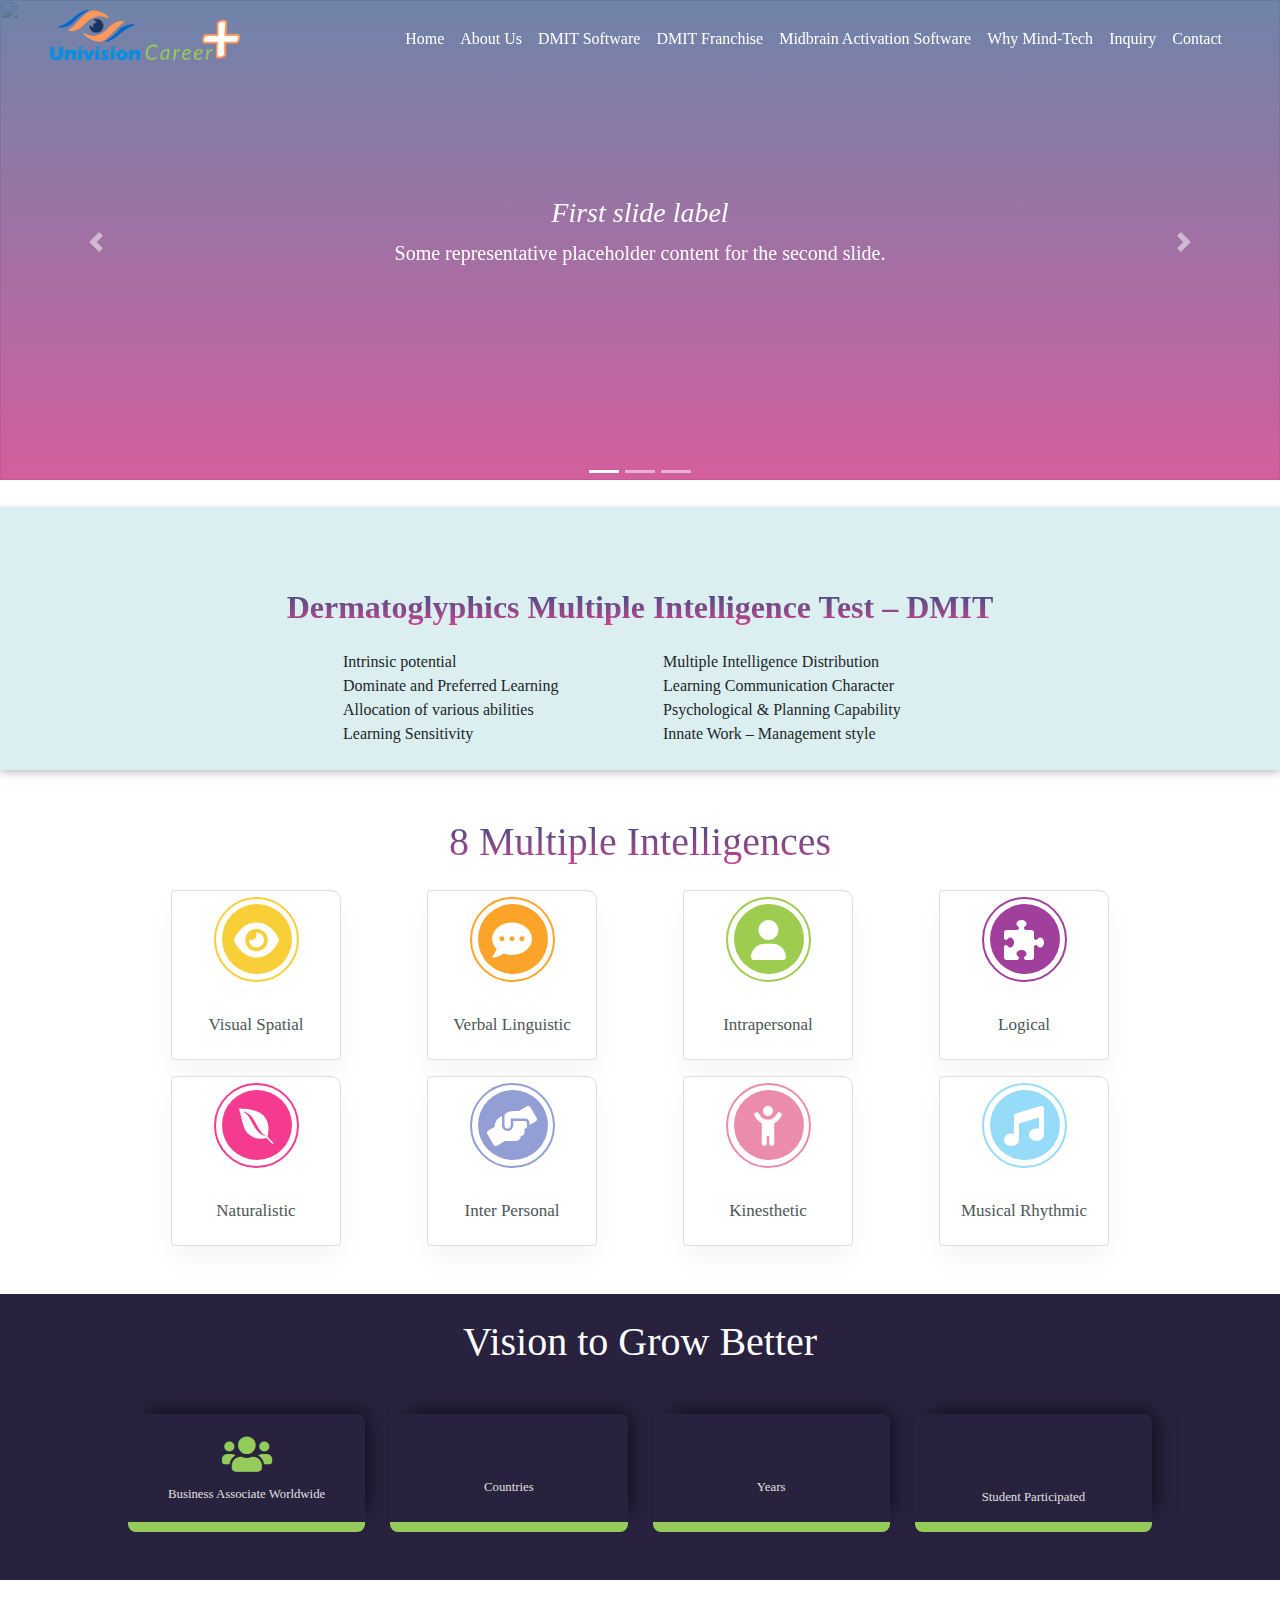
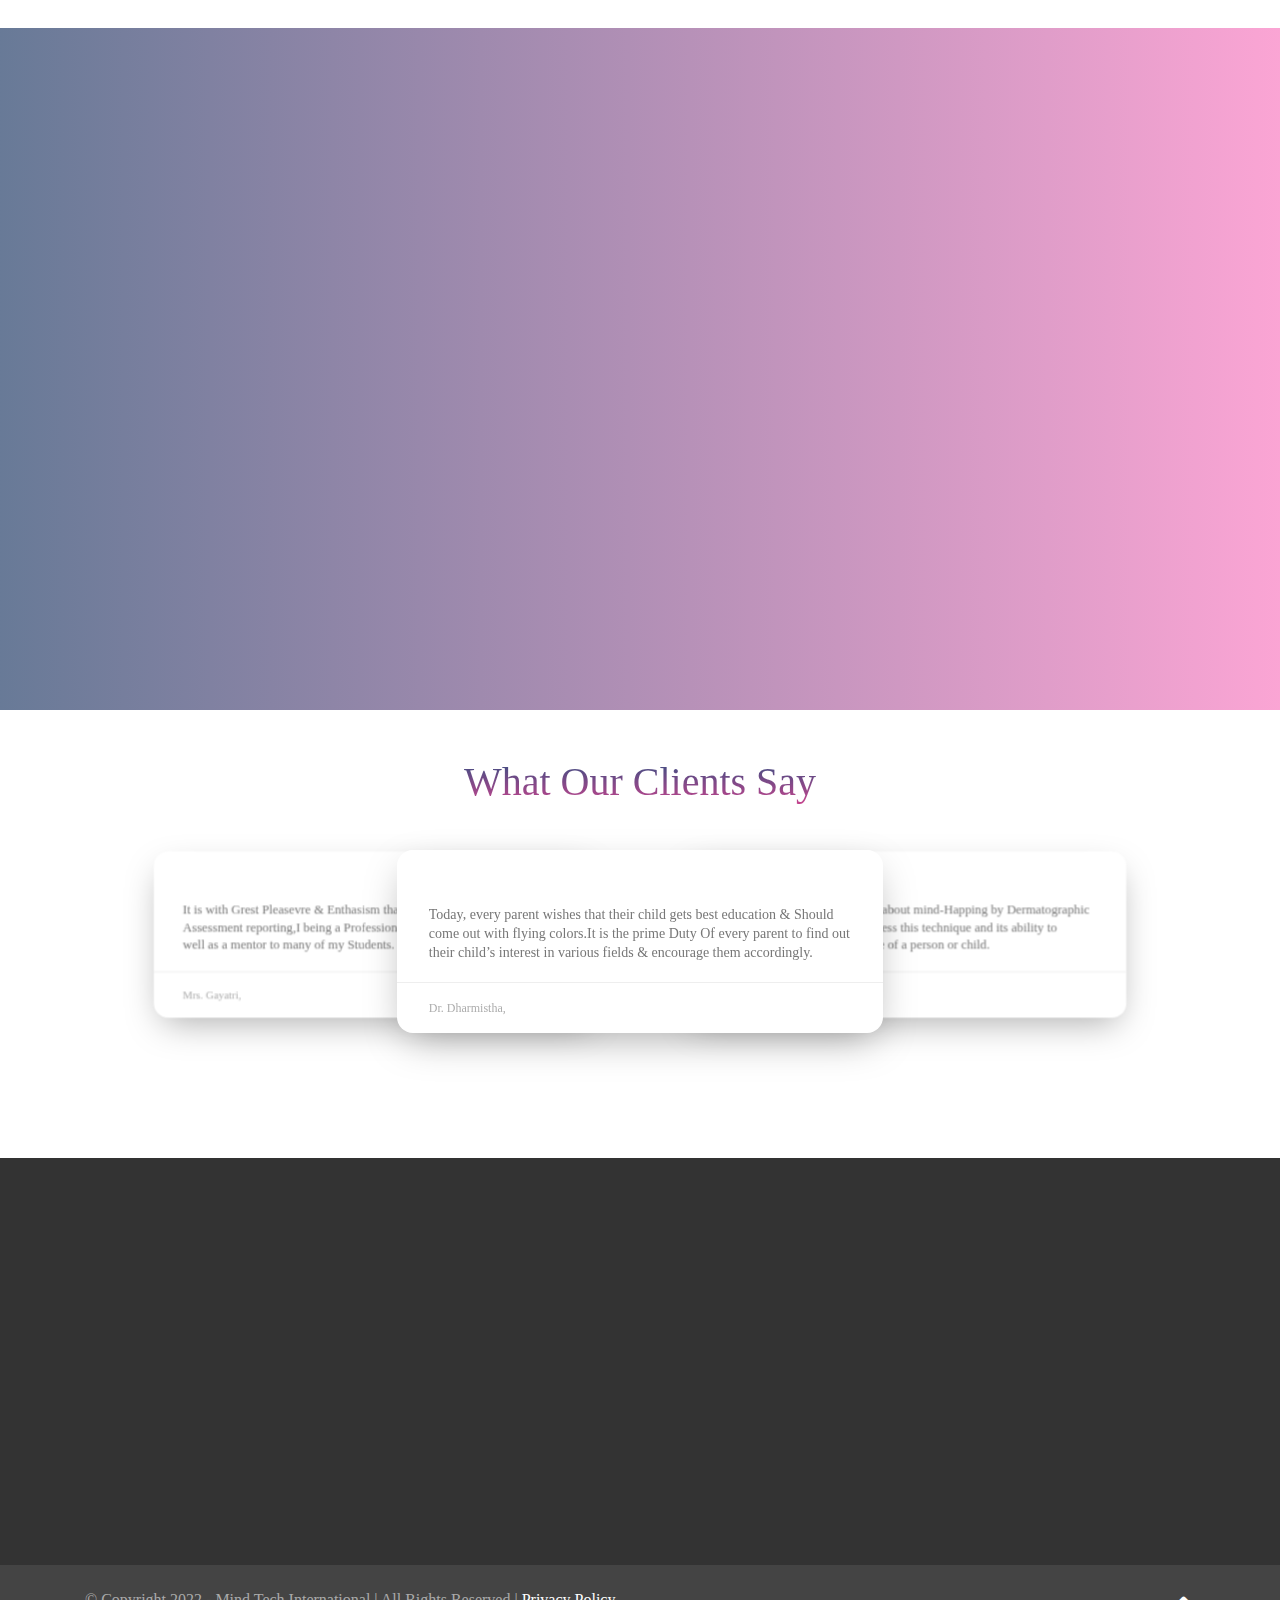
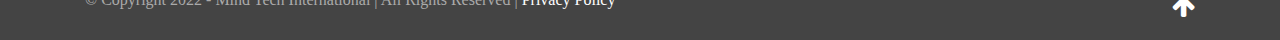
==== index.html @ 08a4184e "first-commit'" ====
<!doctype html>
<html lang="en">

<head>

	<!-- Required meta tags -->
	<meta charset="utf-8">
	<meta name="viewport" content="width=device-width, initial-scale=1, shrink-to-fit=no">

	<title>MINDTECH</title>

	<!-- CSS -->
	<link rel="stylesheet" href="https://unpkg.com/aos@next/dist/aos.css" />
	<link rel="stylesheet" href="https://fonts.googleapis.com/css?family=Open+Sans:300,300i,400,600">
	<link rel="stylesheet" href="https://cdn.jsdelivr.net/npm/bootstrap@4.0.0/dist/css/bootstrap.min.css" integrity="sha384-Gn5384xqQ1aoWXA+058RXPxPg6fy4IWvTNh0E263XmFcJlSAwiGgFAW/dAiS6JXm" crossorigin="anonymous">
	<link rel="stylesheet" href="https://use.fontawesome.com/releases/v5.0.6/css/all.css">
	<link rel="stylesheet" href="./css/aos.css">
	<link rel="stylesheet" href="./css/animate.css">
	<link rel="stylesheet" href="./css/index.css">
	<link rel="stylesheet" href="./css/styles.css">
	<link rel="stylesheet" href="./css/media1.css">
	<script src="https://cdnjs.cloudflare.com/ajax/libs/waypoints/4.0.1/jquery.waypoints.min.js"
		integrity="sha512-CEiA+78TpP9KAIPzqBvxUv8hy41jyI3f2uHi7DGp/Y/Ka973qgSdybNegWFciqh6GrN2UePx2KkflnQUbUhNIA=="
		crossorigin="anonymous" referrerpolicy="no-referrer"></script>
	<script src="https://cdnjs.cloudflare.com/ajax/libs/Counter-Up/1.0.0/jquery.counterup.min.js"
		integrity="sha512-d8F1J2kyiRowBB/8/pAWsqUl0wSEOkG5KATkVV4slfblq9VRQ6MyDZVxWl2tWd+mPhuCbpTB4M7uU/x9FlgQ9Q=="
		crossorigin="anonymous" referrerpolicy="no-referrer"></script>
	<link rel="stylesheet" href="https://cdnjs.cloudflare.com/ajax/libs/font-awesome/6.1.1/css/all.min.css"
		integrity="sha512-KfkfwYDsLkIlwQp6LFnl8zNdLGxu9YAA1QvwINks4PhcElQSvqcyVLLD9aMhXd13uQjoXtEKNosOWaZqXgel0g=="
		crossorigin="anonymous" referrerpolicy="no-referrer" />
	<link rel="stylesheet" href="https://cdnjs.cloudflare.com/ajax/libs/font-awesome/6.1.1/css/all.min.css"
		integrity="sha512-KfkfwYDsLkIlwQp6LFnl8zNdLGxu9YAA1QvwINks4PhcElQSvqcyVLLD9aMhXd13uQjoXtEKNosOWaZqXgel0g=="
		crossorigin="anonymous" referrerpolicy="no-referrer" />

	<!--font awesome-->
	<link rel="stylesheet" href="https://cdnjs.cloudflare.com/ajax/libs/font-awesome/4.7.0/css/font-awesome.min.css">


</head>

<body>
	<nav class="navbar navbar-expand-lg  fixed-top bgcolor_home" id="navbar">
		<a class="navbar-brand" href="index.html">
			<div class="logo">
				<img src="img/logo.png" alt="" height="50">
			</div>
		</a>
		<button class="navbar-toggler" type="button" data-toggle="collapse" data-target="#navbarNav"
			aria-controls="navbarNav" aria-expanded="false" aria-label="Toggle navigation">
			<i class="fa-solid fa-bars" style="color: white;"></i>
		</button>
		<div class="collapse navbar-collapse justify-content-end" id="navbarNav">
			<ul class="navbar-nav">
				<li class="nav-item active">
					<a class="nav-link" href="index.html">Home</a>
				</li>
				<li class="nav-item">
					<a class="nav-link" href="about.html">About Us</a>
				</li>
				<li class="nav-item">
					<a class="nav-link" href="DMITsoftware.html">DMIT Software</a>
				</li>
				<li class="nav-item">
					<a class="nav-link" href="franchise.html">DMIT Franchise</a>
				</li>
				<li class="nav-item">
					<a class="nav-link" href="midbrain.html">Midbrain Activation Software</a>
				</li>
				<li class="nav-item">
					<a class="nav-link" href="whyMindTech.html">Why Mind-Tech</a>
				</li>
				<li class="nav-item">
					<a class="nav-link" href="inquiry.html">Inquiry</a>
				</li>
				<li class="nav-item">
					<a class="nav-link" href="contactUs.html">Contact</a>
				</li>

			</ul>
		</div>
	</nav>


	<div id="carouselExampleIndicators" class="carousel slide" data-ride="carousel">

		<div class="carousel-inner">
			<!--<div class="carousel-item active">
				<img  src="https://images.unsplash.com/photo-1474631245212-32dc3c8310c6?crop=entropy&cs=tinysrgb&fit=max&fm=jpg&ixid=MXwxfDB8MXxhbGx8fHx8fHx8fA&ixlib=rb-1.2.1&q=80&w=1080&utm_source=unsplash_source&utm_medium=referral&utm_campaign=api-credit" class="d-block w-100 cimg" alt="...">
				<div class="carousel-caption d-none d-md-block d-flex align-items-center justify-content-center">
				  <h5 class="caption ">First slide label</h5>
				  <p>Some representative placeholder content for the first slide.</p>
				</div>
			  </div>-->

		
				<div class="carousel-item active">

				  <img src="https://images.unsplash.com/photo-1474631245212-32dc3c8310c6?crop=entropy&cs=tinysrgb&fit=max&fm=jpg&ixid=MXwxfDB8MXxhbGx8fHx8fHx8fA&ixlib=rb-1.2.1&q=80&w=1080&utm_source=unsplash_source&utm_medium=referral&utm_campaign=api-credit" class="d-block w-100" alt>
				  <div class="carousel-caption d-flex flex-column justify-content-center h-100" style="top: 0">
					<h3>First slide label</h3>
					<p>Some representative placeholder content for the second slide.</p>
				  </div>
				</div>
			
			  <div class="carousel-item">
				<img src="https://images.unsplash.com/photo-1578574577315-3fbeb0cecdc2?crop=entropy&cs=tinysrgb&fit=max&fm=jpg&ixid=MnwxfDB8MXxyYW5kb218MHx8fHx8fHx8MTYzNDkwMTg5OQ&ixlib=rb-1.2.1&q=80&utm_campaign=api-credit&utm_medium=referral&utm_source=unsplash_source&w=1080" class="d-block w-100" alt="...">
				<div class="carousel-caption d-flex flex-column justify-content-center h-100" style="top: 0">
				  <h3>Second slide label</h3>
				  <p>Some representative placeholder content for the second slide.</p>
				</div>
			  </div>
			  <div class="carousel-item">
				<img src="https://images.unsplash.com/photo-1486406146926-c627a92ad1ab?crop=entropy&cs=tinysrgb&fit=max&fm=jpg&ixid=MXwxfDB8MXxhbGx8fHx8fHx8fA&ixlib=rb-1.2.1&q=80&w=1080&utm_source=unsplash_source&utm_medium=referral&utm_campaign=api-credit" class="d-block w-100" alt="...">
				<div class="carousel-caption d-flex flex-column justify-content-center h-100" style="top: 0">
				  <h3>Third slide label</h3>
				  <p>Some representative placeholder content for the third slide.</p>
				</div>
			  </div>
		</div>
		<a class="carousel-control-prev" href="#carouselExampleIndicators" role="button" data-slide="prev">
		  <span class="carousel-control-prev-icon" aria-hidden="true"></span>
		  <span class="sr-only">Previous</span>
		</a>
		<a class="carousel-control-next" href="#carouselExampleIndicators" role="button" data-slide="next">
		  <span class="carousel-control-next-icon" aria-hidden="true"></span>
		  <span class="sr-only">Next</span>
		</a>
		<ol class="carousel-indicators"  >
			<li data-target="#carouselExampleIndicators" data-slide-to="0" class="active"></li>
			<li data-target="#carouselExampleIndicators" data-slide-to="1"></li>
			<li data-target="#carouselExampleIndicators" data-slide-to="2"></li>
		  </ol>
	  </div>

	
<!--
	<div id="carouselExampleCaptions" class="carousel slide" data-bs-ride="carousel">

		<div class="carousel-inner">
			
		  <div class="carousel-item active">
			<img  src="https://images.unsplash.com/photo-1474631245212-32dc3c8310c6?crop=entropy&cs=tinysrgb&fit=max&fm=jpg&ixid=MXwxfDB8MXxhbGx8fHx8fHx8fA&ixlib=rb-1.2.1&q=80&w=1080&utm_source=unsplash_source&utm_medium=referral&utm_campaign=api-credit" class="d-block w-100 cimg" alt="...">
			<div class="carousel-caption d-none d-md-block">
			  <h5 class="caption">First slide label</h5>
			  <p>Some representative placeholder content for the first slide.</p>
			</div>
		  </div>
		  <div class="carousel-item">
			<img src="https://images.unsplash.com/photo-1578574577315-3fbeb0cecdc2?crop=entropy&cs=tinysrgb&fit=max&fm=jpg&ixid=MnwxfDB8MXxyYW5kb218MHx8fHx8fHx8MTYzNDkwMTg5OQ&ixlib=rb-1.2.1&q=80&utm_campaign=api-credit&utm_medium=referral&utm_source=unsplash_source&w=1080" class="d-block w-100" alt="...">
			<div class="carousel-caption d-none d-md-block">
			  <h5>Second slide label</h5>
			  <p>Some representative placeholder content for the second slide.</p>
			</div>
		  </div>

		</div>

		<button class="carousel-control-prev" type="button" data-bs-target="#carouselExampleCaptions" data-bs-slide="prev">
		  <span class="carousel-control-prev-icon" aria-hidden="true"></span>
		  <span class="visually-hidden">Previous</span>
		</button>
		<button class="carousel-control-next" type="button" data-bs-target="#carouselExampleCaptions" data-bs-slide="next">
		  <span class="carousel-control-next-icon" aria-hidden="true"></span>
		  <span class="visually-hidden">Next</span>
		</button>
		<div class="carousel-indicators" style="position: relative;">
			<button type="button" data-bs-target="#carouselExampleCaptions" data-bs-slide-to="0" class="active" aria-current="true" aria-label="Slide 1"></button>
			<button type="button" data-bs-target="#carouselExampleCaptions" data-bs-slide-to="1" aria-label="Slide 2"></button>
			<button type="button" data-bs-target="#carouselExampleCaptions" data-bs-slide-to="2" aria-label="Slide 3"></button>
		  </div>
	  </div>
-->


	  <div class="container-fluid mt-4 mb-5 pb-4 pt-4  " id="about-dmit">
		<div class="row justify-content-center">
			<div class="col d-flex flex-column align-items-center">
				<h2 class="mb-4 text-align-center wow fadeInRight derma">Dermatoglyphics Multiple Intelligence Test – DMIT
				</h2>
			
			</div>
		</div>
		<div class="row justify-content-center">
			<div class="col-lg-9">
				<div class="row justify-content-center">
			<div class=" col-md-4 col-12 ">
			 <ul class="listtype list-group">
				<li class="wow fadeInLeft"><i class="fa-solid fa-circle-check mr-2 "></i>Intrinsic potential</li>
				<li  class="wow fadeInRight"><i class="fa-solid fa-circle-check mr-2 "></i> Dominate and Preferred Learning</li>
				<li  class="wow fadeInLeft"><i class="fa-solid fa-circle-check mr-2 "></i>Allocation of various abilities</li>
				<li  class="wow fadeInRight"><i class="fa-solid fa-circle-check mr-2 "></i>Learning Sensitivity</li>
			 </ul>
			</div>
			<div class="col-md-4 col-12 ">
				<ul class="listtype list-group">
				<li class="wow fadeInRight" ><i class="fa-solid fa-circle-check mr-2 "></i>Multiple Intelligence Distribution</li>
				<li class="wow fadeInLeft" ><i class="fa-solid fa-circle-check mr-2 "></i>Learning Communication Character</li>
				<li class="wow fadeInRight" ><i class="fa-solid fa-circle-check mr-2 "></i>Psychological & Planning Capability</li>
				<li class="wow fadeInLeft"><i class="fa-solid fa-circle-check mr-2 "></i>Innate Work – Management style</li>
			</ul>
			</div>
		</div>
		</div>
		</div>


	  </div>



	<section class="mt-5 mb-5" id="intelligences">
		<h1 class="mb-4 text-center">8 Multiple Intelligences</h1>
		<div class="row d-flex flex-wrap justify-content-center cards">
			<div class="col-3 col-lg-3 col-md-3 col-sm-4 d-flex justify-content-center">
				<a href="#" class="card visual" id="card">
					<div class="overlay"></div>
					<div class="circle">

						<svg xmlns="http://www.w3.org/2000/svg" viewBox="0 0 576 512">
							<path fill="white"
								d="M279.6 160.4C282.4 160.1 285.2 160 288 160C341 160 384 202.1 384 256C384 309 341 352 288 352C234.1 352 192 309 192 256C192 253.2 192.1 250.4 192.4 247.6C201.7 252.1 212.5 256 224 256C259.3 256 288 227.3 288 192C288 180.5 284.1 169.7 279.6 160.4zM480.6 112.6C527.4 156 558.7 207.1 573.5 243.7C576.8 251.6 576.8 260.4 573.5 268.3C558.7 304 527.4 355.1 480.6 399.4C433.5 443.2 368.8 480 288 480C207.2 480 142.5 443.2 95.42 399.4C48.62 355.1 17.34 304 2.461 268.3C-.8205 260.4-.8205 251.6 2.461 243.7C17.34 207.1 48.62 156 95.42 112.6C142.5 68.84 207.2 32 288 32C368.8 32 433.5 68.84 480.6 112.6V112.6zM288 112C208.5 112 144 176.5 144 256C144 335.5 208.5 400 288 400C367.5 400 432 335.5 432 256C432 176.5 367.5 112 288 112z" />
						</svg>
					</div>
					<p>Visual Spatial</p>
				</a>
			</div>
			<div class="col-3 col-lg-3 col-md-3 col-sm-4 d-flex justify-content-center">
				<a href="#" class="card verbal" id="card">
					<div class="overlay"></div>
					<div class="circle">

						<svg xmlns="http://www.w3.org/2000/svg" viewBox="0 0 512 512">
							<path fill="white"
								d="M256 31.1c-141.4 0-255.1 93.12-255.1 208c0 49.62 21.35 94.98 56.97 130.7c-12.5 50.37-54.27 95.27-54.77 95.77c-2.25 2.25-2.875 5.734-1.5 8.734c1.249 3 4.021 4.766 7.271 4.766c66.25 0 115.1-31.76 140.6-51.39c32.63 12.25 69.02 19.39 107.4 19.39c141.4 0 255.1-93.13 255.1-207.1S397.4 31.1 256 31.1zM127.1 271.1c-17.75 0-32-14.25-32-31.1s14.25-32 32-32s32 14.25 32 32S145.7 271.1 127.1 271.1zM256 271.1c-17.75 0-31.1-14.25-31.1-31.1s14.25-32 31.1-32s31.1 14.25 31.1 32S273.8 271.1 256 271.1zM383.1 271.1c-17.75 0-32-14.25-32-31.1s14.25-32 32-32s32 14.25 32 32S401.7 271.1 383.1 271.1z" />
						</svg>
					</div>
					<p>Verbal Linguistic</p>
				</a>
			</div>
			<div class="col-3 col-lg-3 col-md-3 col-sm-4 d-flex justify-content-center">
				<a href="#" class="card intrapersonal" id="card">
					<div class="overlay"></div>
					<div class="circle">

						<svg xmlns="http://www.w3.org/2000/svg" viewBox="0 0 448 512">
							<path fill="white"
								d="M224 256c70.7 0 128-57.31 128-128s-57.3-128-128-128C153.3 0 96 57.31 96 128S153.3 256 224 256zM274.7 304H173.3C77.61 304 0 381.6 0 477.3c0 19.14 15.52 34.67 34.66 34.67h378.7C432.5 512 448 496.5 448 477.3C448 381.6 370.4 304 274.7 304z" />
						</svg>
					</div>
					<p>Intrapersonal</p>
				</a>
			</div>
			<div class="col-3 col-lg-3 col-md-3 col-sm-4 d-flex justify-content-center">
				<a href="#" class="card logical" id="card">
					<div class="overlay"></div>
					<div class="circle">

						<svg xmlns="http://www.w3.org/2000/svg" viewBox="0 0 512 512">
							<path fill="white"
								d="M512 288c0 35.35-21.49 64-48 64c-32.43 0-31.72-32-55.64-32C394.9 320 384 330.9 384 344.4V480c0 17.67-14.33 32-32 32h-71.64C266.9 512 256 501.1 256 487.6C256 463.1 288 464.4 288 432c0-26.51-28.65-48-64-48s-64 21.49-64 48c0 32.43 32 31.72 32 55.64C192 501.1 181.1 512 167.6 512H32c-17.67 0-32-14.33-32-32v-135.6C0 330.9 10.91 320 24.36 320C48.05 320 47.6 352 80 352C106.5 352 128 323.3 128 288S106.5 223.1 80 223.1c-32.43 0-31.72 32-55.64 32C10.91 255.1 0 245.1 0 231.6v-71.64c0-17.67 14.33-31.1 32-31.1h135.6C181.1 127.1 192 117.1 192 103.6c0-23.69-32-23.24-32-55.64c0-26.51 28.65-47.1 64-47.1s64 21.49 64 47.1c0 32.43-32 31.72-32 55.64c0 13.45 10.91 24.36 24.36 24.36H352c17.67 0 32 14.33 32 31.1v71.64c0 13.45 10.91 24.36 24.36 24.36c23.69 0 23.24-32 55.64-32C490.5 223.1 512 252.7 512 288z" />
						</svg>
					</div>
					<p>Logical</p>
				</a>
			</div>
			<div class="col-3 col-lg-3 col-md-3 col-sm-4 d-flex justify-content-center">
				<a href="#" class="card naturalistic" id="card">
					<div class="overlay"></div>
					<div class="circle">

						<svg xmlns="http://www.w3.org/2000/svg" viewBox="0 0 448 512">
							<path fill="white"
								d="M0 32c477.6 0 366.6 317.3 367.1 366.3L448 480h-26l-70.4-71.2c-39 4.2-124.4 34.5-214.4-37C47 300.3 52 214.7 0 32zm79.7 46c-49.7-23.5-5.2 9.2-5.2 9.2 45.2 31.2 66 73.7 90.2 119.9 31.5 60.2 79 139.7 144.2 167.7 65 28 34.2 12.5 6-8.5-28.2-21.2-68.2-87-91-130.2-31.7-60-61-118.6-144.2-158.1z" />
						</svg>
					</div>
					<p>Naturalistic</p>
				</a>
			</div>
			<div class="col-3 col-lg-3 col-md-3 col-sm-4 d-flex justify-content-center">
				<a href="#" class="card interPersonal" id="card">
					<div class="overlay"></div>
					<div class="circle">

						<svg xmlns="http://www.w3.org/2000/svg" viewBox="0 0 640 512">
							<path fill="white"
								d="M488 191.1h-152l.0001 51.86c.0001 37.66-27.08 72-64.55 75.77c-43.09 4.333-79.45-29.42-79.45-71.63V126.4l-24.51 14.73C123.2 167.8 96.04 215.7 96.04 267.5L16.04 313.8c-15.25 8.751-20.63 28.38-11.75 43.63l80 138.6c8.875 15.25 28.5 20.5 43.75 11.75l103.4-59.75h136.6c35.25 0 64-28.75 64-64c26.51 0 48-21.49 48-48V288h8c13.25 0 24-10.75 24-24l.0001-48C512 202.7 501.3 191.1 488 191.1zM635.7 154.5l-79.95-138.6c-8.875-15.25-28.5-20.5-43.75-11.75l-103.4 59.75h-62.57c-37.85 0-74.93 10.61-107.1 30.63C229.7 100.4 224 110.6 224 121.6l-.0004 126.4c0 22.13 17.88 40 40 40c22.13 0 40-17.88 40-40V159.1h184c30.93 0 56 25.07 56 56v28.5l80-46.25C639.3 189.4 644.5 169.8 635.7 154.5z" />
						</svg>
					</div>
					<p>Inter Personal</p>
				</a>
			</div>
			<div class="col-3 col-lg-3 col-md-3 col-sm-4 d-flex justify-content-center">
				<a href="#" class="card kinesthetic" id="card">
					<div class="overlay"></div>
					<div class="circle">

						<svg xmlns="http://www.w3.org/2000/svg" viewBox="0 0 384 512">
							<path fill="white"
								d="M256 64C256 99.35 227.3 128 192 128C156.7 128 128 99.35 128 64C128 28.65 156.7 0 192 0C227.3 0 256 28.65 256 64zM155.7 170.2C167.3 173.1 179.6 176 192.2 176C232.1 176 269.3 155.8 291 122.4L309.2 94.54C318.8 79.73 338.6 75.54 353.5 85.18C368.3 94.82 372.5 114.6 362.8 129.5L344.7 157.3C326.4 185.4 301.2 207.3 272 221.6V480C272 497.7 257.7 512 240 512C222.3 512 208 497.7 208 480V384H176V480C176 497.7 161.7 512 144 512C126.3 512 112 497.7 112 480V221.4C83.63 207.4 58.94 186.1 40.87 158.1L21.37 129.8C11.57 115 15.54 95.18 30.25 85.37C44.95 75.57 64.82 79.54 74.62 94.25L94.12 123.5C108.5 145 129.2 160.9 152.9 169.3C153.9 169.5 154.8 169.8 155.7 170.2V170.2z" />
						</svg>
					</div>
					<p>Kinesthetic</p>
				</a>
			</div>
			<div class="col-3 col-lg-3 col-md-3 col-sm-4 d-flex justify-content-center">
				<a href="#" class="card musical" id="card">
					<div class="overlay"></div>
					<div class="circle">

						<svg xmlns="http://www.w3.org/2000/svg" viewBox="0 0 512 512">
							<path fill="white"
								d="M511.1 367.1c0 44.18-42.98 80-95.1 80s-95.1-35.82-95.1-79.1c0-44.18 42.98-79.1 95.1-79.1c11.28 0 21.95 1.92 32.01 4.898V148.1L192 224l-.0023 208.1C191.1 476.2 149 512 95.1 512S0 476.2 0 432c0-44.18 42.98-79.1 95.1-79.1c11.28 0 21.95 1.92 32 4.898V126.5c0-12.97 10.06-26.63 22.41-30.52l319.1-94.49C472.1 .6615 477.3 0 480 0c17.66 0 31.97 14.34 32 31.99L511.1 367.1z" />
						</svg>
					</div>
					<p>Musical Rhythmic</p>
				</a>
			</div>
		</div>
	</section>
	<section class="pb-5 pt-4" id="counter_sec">
		<h1 class="text-white mb-5">Vision to Grow Better</h1>
		<div class="wrapper">
			<div class="container counter">
				<i class="fas fa-users"></i>
				<span class="num" id="value"></span>
				<span class="text">Business Associate Worldwide</span>
			</div>
			<div class="container counter">
				<i class="fas fa-earth-americas"></i>
				<span class="num" id="value2"></span>
				<span class="text">Countries</span>
			</div>
			<div class="container counter">
				<i class="fa-solid fa-calendar-days"></i>
				<span class="num" id="value3"></span>
				<span class="text">Years</span>
			</div>
			<div class="container counter">
				<i class="fa-solid fa-graduation-cap"></i>
				<span class="num" id="value4"></span>
				<span class="text">Student Participated</span>
			</div>
		</div>
	</section>
	<section class="mt-5 mb-5 overflow-hidden" id="mid-brain">
		<div class="container-fluid px-5">
			<div class="row">
				<div class="col pt-4 mb-5 ">
					<h2 class="welcome  wow fadeInDown pt-4 pb-4 text-white">Mid Brain Activation</h2>
				</div>
			</div>
			<div class="row flex-wrap">
				<div class="col-md-6 col-12 col-sm-12 col-lg-6 text-justify" data-aos="fade-right" data-aos-delay="140"
					data-aos-duration="2000">
					<p>Midbrain is the part of brain which has got special command over both hemisphere of brain located
						highest side of brain
						stream.</p>
					<p>
						By activating or stimulating mid brain we get some balance between right and left brain which
						enable child to live
						balance life with great sensory enhancement resulting to superb concentration, speedy reading
						and photogenic memory</p>
					<ul>
						<li>Improved Memory Power</li>
						<li>Enhanced Concentration Power </li>
						<li>More articulate thinking style and sharper mind </li>
						<li>Stress Management during Revision and Homework </li>
						<li>Objective Making & Goal Setting</li>
						<li>Self-Motivation Techniques (Optimism) </li>
						<li>Metaphorical Thinking & Power of Visualization </li>
						<li>Balancing the use of Conscious & Sub-Conscious Mind</li>
					</ul>
				</div>
				<div class="col-md-6 col-12 col-sm-12 col-lg-6 d-flex justify-content-center" data-aos="fade-left"
					data-aos-delay="100" data-aos-duration="2000">
					<img src="/img/img-6_0411.jpg" class="img-fluid" alt="">
				</div>
			</div>
		</div>
	</section>
	<!---Blogs section begins--->
	<div class="blog-section" id="blogs">
		<h1 class="mb-4 text-center">What Our Clients Say</h1>
		<div class="pr-lg-4 pl-lg-4">
			<div class="container-fluid pr-0 pl-0 pl-lg-5 pr-lg-5" id="blogSlider">
				<input type="radio" name="blogSlider" id="s1" value="1">
				<input type="radio" name="blogSlider" id="s3" value="3" checked>
				<input type="radio" name="blogSlider" id="s5" value="5">
				<label for="s1" id="slide1">
					<div class="blog-body">
						<div class="fo-14 txtco mt-3 fw-400 mfo-11">It is with Grest Pleasevre & Enthasism that i am
							writhing it endorse Dmi Assessment reporting,I being a Professional
							have also been a teacher as well as a mentor to many of my Students.</div>
					</div>
					<div class="blog-footer fo-12 mfo-11"> Mrs. Gayatri,</div>
				</label>
				<label for="s3" id="slide3">
					<div class="blog-body">
						<div class="fo-14 txtco mt-3 fw-400 mfo-11">Today, every parent wishes that their child gets
							best education & Should come out with flying colors.It is the prime
							Duty Of every parent to find out their child’s interest in various fields & encourage them
							accordingly.</div>
					</div>
					<div class="blog-footer fo-12 mfo-11"> Dr. Dharmistha,</div>
				</label>
				<label for="s5" id="slide5">
					<div class="blog-body">
						<div class="fo-14 txtco mt-3 fw-400 mfo-11">I was Excited to Learn form you about mind-Happing
							by Dermatographic technique. To understand and assess this technique
							and its ability to comprehend multiple intelligence of a person or child.</div>
					</div>
					<div class="blog-footer fo-12 mfo-11">Eves Clinic,</div>
				</label>
			</div>
			<!---Handlers ---->
			<div class="text-center mt-5">
				<i class="fas fa-long-arrow-alt-left mr-1 text-white fw-800 fo-20 cursorPointer"
					onclick="prevBlog()"></i>
				<i class="fas fa-long-arrow-alt-right ml-1 text-white fw-800 fo-20 cursorPointer"
					onclick="nextBlog()"></i>
			</div>
		</div>
	</div>
	<!---Blogs section ends--->
	<!-- Footer -->
	<footer>
		<div class="footer-top">
			<div class="container-fluid">
				<div class="row">
					<div class="col-md-4 col-lg-4 footer-about wow fadeInUp">
						<img class="logo-footer text-align-center" src="./img/logo.png" alt="logo-footer">
						<p>
							Mind Tech Group – is a dynamic team of professionals from various fields who have come
							together
							to spread Dermatoglyphics Multiple Intelligence Test & Mid Brain Activation concept in
							India,
							Headed by Mr. Jimmy Amin & Team Mind-Tech is committed for the awareness of D.M.I.T. &
							M.B.A.
							worldwide.
						</p>

					</div>
					<div class="col-md-4 col-lg-4 offset-lg-1  footer-contact wow fadeInDown">
						<h3>Useful Links</h3>
						<p><a href="testimonials.html"> Testimonials</a></p>
						<p><a href="blogs.html">Midbrain Training and DMIT Analysis Blog</a></p>
						<p><a href="videos.html"> Videos</a></p>

						<h3 >Follow us</h3>
						<p class="">
							<a href="https://www.facebook.com/DMIT.MIDBRAINACTIVATION.FRANCHISE/" ><i
									class="fab fa-facebook "></i></a>
							<a href="https://www.youtube.com/channel/UCVpvOcN8wPzBn3DGftiibfQ"><i
									class="fab fa-youtube "></i></a>
						</p>
					</div>
					<div class="col-md-4 col-lg-3 footer-social wow fadeInUp">
						<h3>Contact</h3>
						<p><i class="fas fa-map-marker-alt"></i> A- 410, Star World, Green City Road,
							GauravPath, Pal , Surat
							Gujarat, India.</p>
						<p><i class="fas fa-phone"></i> &nbsp; Phone:<a href="tel:+91-84609 97779"> +91-84609 97779</a>
						</p>
						<p><i class="fas fa-envelope"></i>&nbsp; Email: <a
								href="mailto:info@mindtechindia.com">info@mindtechindia.com</a></p>

					</div>
				</div>
			</div>
		</div>
		<div class="footer-bottom">
			<div class="container">
				<div class="row">
					<div class="col-md-8 footer-copyright">
						<p>© Copyright 2022 - Mind Tech International | All Rights Reserved | <a
								href="privacy-policy.html">Privacy Policy</a></p>
					</div>
					<div class="col-md-4 footer-menu">

						<ul class="navbar-nav ml-auto">
							<li class="nav-item">
								<a class="nav-link scroll-link" href="#top-content"><i class="fa fa-arrow-up"></i></a>
							</li>
						</ul>
					</div>
				</div>
			</div>
		</div>
	</footer>


	<!-- Javascript -->

	<script src="https://unpkg.com/aos@next/dist/aos.js"></script>
	<script>
		AOS.init();
	</script>
	<script src="./js/jquery-3.2.1.min.js"></script>
	<script src="./js/jquery-migrate-3.0.0.min.js"></script>
	<script src="https://cdnjs.cloudflare.com/ajax/libs/popper.js/1.12.9/umd/popper.min.js"
		integrity="sha384-ApNbgh9B+Y1QKtv3Rn7W3mgPxhU9K/ScQsAP7hUibX39j7fakFPskvXusvfa0b4Q"
		crossorigin="anonymous"></script>
		<script src="https://code.jquery.com/jquery-3.2.1.slim.min.js" integrity="sha384-KJ3o2DKtIkvYIK3UENzmM7KCkRr/rE9/Qpg6aAZGJwFDMVNA/GpGFF93hXpG5KkN" crossorigin="anonymous"></script>
<script src="https://cdn.jsdelivr.net/npm/popper.js@1.12.9/dist/umd/popper.min.js" integrity="sha384-ApNbgh9B+Y1QKtv3Rn7W3mgPxhU9K/ScQsAP7hUibX39j7fakFPskvXusvfa0b4Q" crossorigin="anonymous"></script>
<script src="https://cdn.jsdelivr.net/npm/bootstrap@4.0.0/dist/js/bootstrap.min.js" integrity="sha384-JZR6Spejh4U02d8jOt6vLEHfe/JQGiRRSQQxSfFWpi1MquVdAyjUar5+76PVCmYl" crossorigin="anonymous"></script>
	<script src="./js/aos.js"></script>
	<script src="./js/jquery.backstretch.min.js"></script>
	<script src="./js/wow.js"></script>
	<script src="./js/retina.js"></script>
	<script src="./js/script.js"></script>

</body>

</html>
---- css/index.css ----
/******************* Navbar ***************/

.bgcolor_home {
    background: transparent;
}
.bgcolor{
    background-color: #223750 !important;
}

.nav-link {
    text-decoration: none;
    color: white ;
    padding-bottom: 0px;
    white-space: nowrap;
    font-family: Georgia, 'Times New Roman', Times, serif;
}

.nav-link:hover {
    /* text-decoration: underline; */
    color: white !important;
}




.nav-item:hover{
    border-bottom: white 1px solid;
    padding-bottom:3px;
}



.navbar-toggler:focus,
.navbar-toggler:active,
.navbar-toggler-icon:focus {
    outline: none !important;
    box-shadow: none;
}

.navbar-collapse .navbar-nav {
    align-items: center;
}


#navbar {
    -webkit-transition: all 0.6s ease-out;
    -moz-transition: all 0.6s ease-out;
    -o-transition: all 0.6s ease-out;
    -ms-transition: all 0.6s ease-out;
    transition: all 0.6s ease-out;
}

.bgcolor_home.scrolled {
    background-color: #223750 !important;
}

@media (min-width:991px) {
    #navbar {
        padding: 5px 50px !important;
    }

}
@media (max-width:991px) {
        .bgcolor_home {
                background: #223750 !important;
            }
}

@media (min-width:1130px) and (max-width:1176px) {
    .nav-link {
        font-size: 15px;
    }

}

@media (min-width:1083px) and (max-width:1129px) {
    .nav-link {
        font-size: 14px;
    }
}

@media (min-width:992px) and (max-width:1083px) {
    .nav-link {
        font-size: 12px;
    }
}




/******************* Navbar End ***************/



/***** Footer *****/

.footer-top {
    padding: 60px 0;
    background: #333;
    text-align: left;
    color: #aaa;
}

.footer-top h3 {
    padding-bottom: 10px;
    color: #fff;
}

.footer-about img.logo-footer {
    max-width: 250px;
    margin-top: 0;
    margin-bottom: 18px;
}

.footer-about p a {
    color: #aaa;
    border-bottom: 1px dashed #666;
}

.footer-about p a:hover,
.footer-about p a:focus {
    color: #fff;
    border-color: #aaa;
}

.footer-contact p {
    word-wrap: break-word;
}

.footer-contact i {

        padding-right: 10px;
        font-size: 25px;
        color: #c9c0c0;

}

.footer-contact p a {

        color: #d9d2d2;
        text-decoration: none;
        font-size: 20px;

}

.face{
    color: #ffffff;
    font-size: 20px;
}

.footer-contact p a:hover,
.footer-contact p a:focus {
    color: #fff;
    border-color: #aaa;


}

.footer-social a {
    display: inline-block;
    margin-right: 20px;
    margin-bottom: 8px;
    color: #f9ebeb;
    border: 0;
}

.footer-social a:hover,
.footer-social a:focus {
    color: rgb(255, 255, 255);
    border: 0;
}

.footer-social i {
    font-size: 24px;
    vertical-align: middle;
}

.footer-bottom {
    padding: 15px 0;
    background: #444;
    text-align: left;
    color: #aaa;
}

.footer-copyright p {
    margin: 0;
    padding: 0.5rem 0;
}

.footer-copyright a {
    color: #fff;
    border: 0;
}

.footer-copyright a:hover,
.footer-copyright a:focus {
    color: rgb(255, 255, 255);
     text-decoration: none;
}

/* footer navbar */
.footer .navbar {
    padding: 0 10px;
    background: #444;
    backface-visibility: hidden;
}

.navbar-dark .navbar-nav {
    font-size: 15px;
    color: #fff;
    font-weight: 400;
}

.navbar-dark .navbar-nav .nav-link {
    color: #fff;
    border: 0;
}

.navbar-dark .navbar-nav .nav-link:hover {
    color: #aaa;
}

.navbar-dark .navbar-nav .nav-link:focus {
    color: #aaa;
    outline: 0;
}

.navbar-expand-md .navbar-nav .nav-link {
    padding-left: 1rem;
    padding-right: 1rem;
}

.scroll-link {
    font-size: 25px;
}

.footer-top h2,
h3 {
    font-style: italic;
}

.footer-menu {
    text-align: end;
    text-decoration: none;
}

.scroll-link {
    text-decoration: none;
    color: #fff;
}

.scroll-link:hover {
    color: rgba(170, 170, 170, 0.521);
}

@media (max-width:463px) {
    .logo5 {
            font-size: 15px;
        }
}

@media (min-width: 768px) and (max-width: 988px) {
    .footer-about img.logo-footer {
        max-width: 194px !important;
    }
}
---- css/styles.css ----
* {
    font-family: Georgia, 'Times New Roman', Times, serif;
}

/******************* Hero Section ***************/


.index_header {
    color: white;
    height: 30rem;
    background: black;
    background: #CC448E;
    background: -webkit-linear-gradient(#2f4f81db, #cc448edb), url("/img/Mid-Brain-Activation1.jpg");
    background-position: bottom;
    background-repeat: repeat-y;
    background-attachment: fixed;
    background-size: cover;
}
.carousel-indicators [data-bs-target] {
    background-color: rgb(31, 39, 66);

}


.carousel-inner {

    max-height: 30rem;
}
.carousel-inner img {
    
    height: 30rem !important;
    
    }

.carousel-indicators button {
    height: 0.7rem !important;
    width: 0.7rem !important;
    border-radius: 50%;
}
.carousel-indicators{
    position: relative;
}
.carousel-item:after {
    content:"";
    display:block;
    position:absolute;
    top:0;
    bottom:0;
    left:0;
    right:0;
    background: -webkit-linear-gradient(#56709bdb, #cc448edb);
    z-index: 0;
  }

  .carousel-inner{
    text-align: center;
    vertical-align: middle;
  }



  .carousel-caption{
    z-index: 99;
    font-size: 20px;
  }

  .caption{
    color: white;
font-size: larger;
    
  }
.listtype{
    list-style-type: none;
}


.index_header td {
    vertical-align: baseline;
}

/* @media (max-width:768px) {
    #tab1{
        display: none;
    }
} */
@media (min-width:768px) {
    #tab2 {
        display: none;
    }
}

/* @media (min-width:768px) and (max-width:900px) {
    #tab1{

    }
} */

@media (max-width:475px) {
    h2 {
        font-size: 20px !important;
    }

    #tab1 {
        font-size: small;
    }

}
@media (max-width:768px){


.carousel-inner {
    max-height: 21rem;
}
}
.hero-text {
    position: absolute;
    width: 100%;
    /* left: 5%; */
}

.index_header {
    overflow-x: hidden;
}

.index_header .row {
    margin: auto;
    top: 20%;
}

.index_header table {
    border-collapse: separate;
    border-spacing: 15px 5px;
}

.index_header td {
    /* width: 250px; */
    text-align: start;
    /* border: 1px solid black; */
    padding: 5px;
}

.fa-circle-check {
    color: #409e66;
    border-radius: 50%;
    background-color: white;
}

/* img {
    object-fit: cover;
} */

.hero-header-text {
    overflow-x: hidden;
}

#mid-brain {
    overflow-x: hidden;
}


/******************* Hero Section End ***************/
/******************* Intellegences ***************/


.visual {
    --bg-color: #f8cf39;
    --bg-color-light: #ffe28b;
    --text-color-hover: #4C5656;
    --box-shadow-color: rgba(250, 212, 0, 0.48);
}

.verbal {
    --bg-color: #fca429;
    --bg-color-light: #f1c991;
    --text-color-hover: #4C5656;
    --box-shadow-color: rgba(207, 142, 51, 0.48);
}

.intrapersonal {
    --bg-color: #9ecc4f;
    --bg-color-light: #d6ff8f;
    --text-color-hover: #4C5656;
    --box-shadow-color: rgba(133, 133, 133, 0.48);
}

.logical {
    --bg-color: #a03f9c;
    --bg-color-light: #F0E7FF;
    --text-color-hover: #fff;
    --box-shadow-color: rgba(206, 178, 252, 0.48);
}

.naturalistic {
    --bg-color: #f53b8f;
    --bg-color-light: #ffaed2;
    --text-color-hover: #4C5656;
    --box-shadow-color: rgba(220, 233, 255, 0.48);
}

.interPersonal {
    --bg-color: #939ed4;
    --bg-color-light: #cdd6ff;
    --text-color-hover: #4C5656;
    --box-shadow-color: rgba(152, 189, 252, 0.48);
}

.kinesthetic {
    --bg-color: #eb8caa;
    --bg-color-light: #ffc8da;
    --text-color-hover: #4C5656;
    --box-shadow-color: rgba(250, 145, 210, 0.48);
}

.musical {
    --bg-color: #96dbf8;
    --bg-color-light: #ccf0ff;
    --text-color-hover: #4C5656;
    --box-shadow-color: rgba(220, 233, 255, 0.48);
}

#card {
    width: 170px;
    height: 170px;
    background: #fff;
    border-top-right-radius: 10px;
    overflow: hidden;
    display: flex;
    flex-direction: column;
    justify-content: center;
    align-items: center;
    position: relative;
    box-shadow: 0 14px 26px rgba(0, 0, 0, 0.04);
    transition: all 0.3s ease-out;
    text-decoration: none;
    text-decoration: none !important;
}

#card:hover {
    transform: translateY(-5px) scale(1.005) translateZ(0);
    box-shadow: 0 24px 36px rgba(0, 0, 0, 0.11),
        0 24px 46px var(--box-shadow-color);
}

#card:hover .overlay {
    transform: scale(6) translateZ(0);
}

#card:hover .circle {
    border-color: var(--bg-color-light);
    background: var(--bg-color);
}

#card:hover .circle:after {
    background: var(--bg-color-light);
}

#card:hover p {
    color: white;
}

#card:active {
    transform: scale(1) translateZ(0);
    box-shadow: 0 15px 24px rgba(0, 0, 0, 0.11),
        0 15px 24px var(--box-shadow-color);
}

#card p {
    font-size: 17px;
    color: #4C5656;
    margin-top: 30px;
    z-index: 1000;
    transition: color 0.3s ease-out;
}

.circle {
    width: 85px;
    height: 85px;
    border-radius: 50%;
    background: #fff;
    border: 2px solid var(--bg-color);
    display: flex;
    justify-content: center;
    align-items: center;
    position: relative;
    z-index: 1;
    transition: all 0.3s ease-out;
}

.circle:after {
    content: "";
    width: 70px;
    height: 70px;
    display: block;
    position: absolute;
    background: var(--bg-color);
    border-radius: 50%;
    top: 5px;
    left: 6px;
    transition: opacity 0.3s ease-out;
}

.circle svg {
    height: 40px;
    z-index: 10000;
    transform: translateZ(0);
}

.overlay {
    width: 50px;
    position: absolute;
    height: 50px;
    border-radius: 50%;
    background: var(--bg-color);
    top: 28px;
    left: 54px;
    z-index: 0;
    transition: transform 0.3s ease-out;
}

.cards {
    row-gap: 1rem;
    width: 80%;
}

#intelligences {
    text-align: center;
    display: flex;
    flex-direction: column;
    align-items: center;
}

#intelligences p {
    text-align: center;
    white-space: nowrap;
}

#intelligences h1 {
    background: linear-gradient(180deg, #2f4f81 0%,
            #cc448e 100%);
    -webkit-background-clip: text;
    -webkit-text-fill-color: transparent;
    background-clip: text;
}

.derma{
    background: linear-gradient(180deg, #2f4f81 0%,
    #cc448e 100%);
-webkit-background-clip: text;
-webkit-text-fill-color: transparent;
background-clip: text;
font-weight: 700; 
text-align: center;
}


@media (max-width:400px) {
    .overlay {
        width: 15px;
        height: 15px;
        top: 18px;
        left: 21px;
    }

    #card p {
        font-size: 8px;
        margin-top: 10px;
    }

    #card {
        width: 150px !important;
        height: 100px;
    }

    .cards {
        width: 100%;
    }

    .circle:after {
        width: 30px;
        height: 30px;
        top: 3px;
        left: 3px;
    }

    .circle {
        width: 40px;
        height: 40px;
    }

    .circle svg {
        height: 20px;
    }

    .cards .col-3 {
        padding: 0px 8px !important;
    }
}

@media (min-width:400px) and (max-width:576px) {
    .overlay {
        width: 20px;
        height: 20px;
        top: 14px;
        left: 34px;
    }

    #card p {
        font-size: 10px;
        margin-top: 20px;
    }

    #card {
        height: 100px;
    }

    .cards {
        width: 100%;
    }

    .circle:after {
        width: 30px;
        height: 30px;
        top: 3px;
        left: 3px;
    }

    .circle {
        width: 40px;
        height: 40px;
    }

    .circle svg {
        height: 20px;
    }
}

/******************* Intellegences End *********************/
#counter_sec {
    flex-direction: column;
    display: flex;
    /* justify-content: center; */
    align-items: center;
    background-color: #28223f;


}

.wrapper {
    width: 80vw;
    /* transform: translate(-50%,-50%); */
    display: flex;
    justify-content: space-around;
    gap: 25px;
}

.counter {
    /* width: 28vmin;
    height: 28vmin; */
    display: flex;
    flex-direction: column;
    justify-content: space-around;
    padding: 1em 0;
    position: relative;
    font-size: 16px;
    border-radius: 0.5em;
    background-color: #28223f;
    box-shadow: 10px -10px 20px -10px rgb(0 0 0 / 75%);
    border-bottom: 10px solid #94cb5b;
}

.counter i {
    /* color: #008fe1; */
    color: #94cb5b;
    font-size: 2.5em;
    text-align: center;
}

span.num {
    color: #ffffff;
    display: grid;
    place-items: center;
    font-weight: 600;
    font-size: 2.5em;
}

span.text {
    color: #e0e0e0;
    font-size: 0.8em;
    text-align: center;
    pad: 0.7em 0;
    font-weight: 400;
    line-height: 1.2;
}

@media (max-width:375px) {
    span.num {
        font-size: 2em;
    }

    .bootdeys .card.card-just-text .content {
        padding: 30px 40px;
    }
}

@media screen and (max-width: 1024px) {
    /* .wrapper {
        width: 85vw;
    } */

    .counter {
        /* height: 26vmin;
        width: 26vmin; */
        font-size: 12px;
    }
}

@media screen and (max-width: 768px) {
    .wrapper {
        width: 90vw;
        /* flex-wrap: wrap; */
        gap: 15px;
    }

    .counter {
        width: calc(50% - 40px);
        /* height: 37vmin; */
        font-size: 14px;
    }

}

@media screen and (max-width: 480px) {
    .wrapper {
        gap: 15px;
    }

    .counter {
        /* width: 100%; */
        height: 25vmin;
        font-size: 8px;
    }
}

@media (min-width:480px) and (max-width:620px) {
    span.num {
        font-size: 2em;
    }
}

#mid-brain {
    background-image: linear-gradient(to right, #4f6486db, #fa96cddb);
}

.welcome {
    font-size: 40px;
    color: #ffffff;
    text-align: center;
    background-color: #223750;
    margin-top: 2rem;
}

#mid-brain .img-fluid {
    height: 75% !important;
}

#mid-brain ul {
    font-size: 18px;
}

#mid-brain p {
    font-size: 18px;
}

@media (max-width:400px) {
    #mid-brain .px-5 {
        padding-left: 1rem !important;
        padding-right: 1rem !important;
    }

    #mid-brain ul {
        padding-left: 20px !important;
        font-size: 16px;
    }

    #mid-brain p {
        font-size: 16px;
    }
}

#blogs h1 {
    background: linear-gradient(180deg, #2f4f81 0%,
            #cc448e 100%);
    -webkit-background-clip: text;
    -webkit-text-fill-color: transparent;
    background-clip: text;
}

#blogAvailable,
#blogNotAvailable {
    display: none;
}

.blog-section {
    height: 400px !important;
    padding-left: 0.5rem;
    padding-right: 0.5rem;
}

/* .blog-section hr {
    border-bottom: 3px solid #e6ce4c;
    max-width: 200px;
} */

[type=radio] {
    display: none;
}

#blogSlider {
    padding-bottom: 50px;
    padding-top: 20px;
    /* height: 45vh; */
    position: relative;
    perspective: 1000px;
    transform-style: preserve-3d;
}

#blogSlider label {
    margin: auto;
    width: 40%;
    /* height: 100%; */
    border-radius: 16px;
    position: absolute;
    left: 0;
    right: 0;
    cursor: pointer;
    transition: transform 0.4s ease;
    background-color: #fff;
    --tw-shadow: 0 14px 40px -10px rgba(0, 0, 0, .35) !important;
    box-shadow: var(--tw-ring-offset-shadow, 0 0 #0000), var(--tw-ring-shadow, 0 0 #0000), var(--tw-shadow) !important;
}

.blogcardimage {
    height: 225px;
}

#blogSlider img {
    border-top-left-radius: 16px;
    border-top-right-radius: 16px;
}

#s1:checked~#slide4,
#s2:checked~#slide5,
#s3:checked~#slide1,
#s4:checked~#slide2,
#s5:checked~#slide3 {
    box-shadow: 0 6px 10px 0 rgba(0, 0, 0, .3), 0 2px 2px 0 rgba(0, 0, 0, .2);
    transform: translate3d(-60%, 0, -100px);
}

#s1:checked~#slide5,
#s2:checked~#slide1,
#s3:checked~#slide2,
#s4:checked~#slide3,
#s5:checked~#slide4 {
    box-shadow: 0 6px 10px 0 rgba(0, 0, 0, .3), 0 2px 2px 0 rgba(0, 0, 0, .2);
    transform: translate3d(-60%, 0, -100px);
}

#s1:checked~#slide1,
#s2:checked~#slide2,
#s3:checked~#slide3,
#s4:checked~#slide4,
#s5:checked~#slide5 {
    box-shadow: 0 6px 10px 0 rgba(0, 0, 0, .3), 0 2px 2px 0 rgba(0, 0, 0, .2);
    transform: translate3d(0, 0, 0);
}

#s1:checked~#slide2,
#s2:checked~#slide3,
#s3:checked~#slide4,
#s4:checked~#slide5,
#s5:checked~#slide1 {
    box-shadow: 0 6px 10px 0 rgba(0, 0, 0, .3), 0 2px 2px 0 rgba(0, 0, 0, .2);
    transform: translate3d(60%, 0, -100px);
}

#s1:checked~#slide3,
#s2:checked~#slide4,
#s3:checked~#slide5,
#s4:checked~#slide1,
#s5:checked~#slide2 {
    box-shadow: 0 1px 4px 0 rgba(0, 0, 0, .37);
    transform: translate3d(60%, 0, -100px);
}

.blog-body {
    padding: 40px 32px 20px 32px;
    line-height: 1.7em;
}

.blog-footer {
    border-top: 1px solid #eeeeee;
    padding: 16px 32px;
    color: #ADADAD;
}

@media only screen and (max-width: 576px) {
    .mfo-11 {
        font-size: 11px !important;
    }

    .blog-body {
        padding: 20px 32px 20px 32px;
    }

    .blog-body {
        padding: 20px 32px 20px 32px;
    }

    /* #blogSlider {
        height: 40vh !important;
    } */

    #blogSlider label {
        width: 48% !important;
    }

    .blogcardimage {
        height: 125px !important;
    }

    .blog-body {
        padding: 20px 16px 10px 16px !important;
        line-height: 1em !important;
        /* height: 180px !important; */
    }

    .blogs-handler-icons {
        margin-top: 380px !important;
    }

    .blog-footer {
        padding: 8px 16px;
    }
}

@media only screen and (min-width: 1800px) {
    /* #blogSlider {
        height: 70vh !important;
    } */
}

@media only screen and (min-width: 577px) {
    .blogContentContainer {
        padding: 30px;
    }

    .blogContent.fw-600 {
        padding-top: 150px;
    }

    .fo-12 {
        font-size: 10px;
    }
}

.txtco {
    color: #777777;
    line-height: 1.35em;
}

.fo-12 {
    font-size: 12px;
}

.fo-13 {
    font-size: 13px;
}

.fo-14 {
    font-size: 14px;
}

.back8{
    background-color: rgba(184, 235, 235, 0.918);
}


/* ************************************************ Franchise Page ************************************************ */
.back2 {
    height: 5%;
    text-align: center;
    justify-content: center;
    color: white;
    height: 500px;
    background: url("https://images.unsplash.com/photo-1454165804606-c3d57bc86b40?crop=entropy&cs=tinysrgb&fit=max&fm=jpg&ixid=MnwxfDB8MXxyYW5kb218MHx8fHx8fHx8MTYzNjA1NjUxNA&ixlib=rb-1.2.1&q=80&utm_campaign=api-credit&utm_medium=referral&utm_source=unsplash_source&w=1080");
    /* background: url("../img/franchise.jpg"); */
    background-position: center;
    background-repeat: repeat-y;
    background-size: cover;
    /* padding-top: 130px; */
    /* padding-bottom: 105px; */
    /* margin-top: 1.4rem; */
    margin-bottom: 0px;
    background-position: fixed;
}

.back21 {
    height: 5%;
    text-align: center;
    justify-content: center;
    color: white;
    height: 500px;
    background: url("https://images.unsplash.com/photo-1497032628192-86f99bcd76bc?crop=entropy&cs=tinysrgb&fit=max&fm=jpg&ixid=MXwxfDB8MXxhbGx8fHx8fHx8fA&ixlib=rb-1.2.1&q=80&w=1080&utm_source=unsplash_source&utm_medium=referral&utm_campaign=api-creditt");
    /* background: url("../img/franchise.jpg"); */
    background-position: center;
    background-repeat: repeat-y;
    background-size: cover;
    /* padding-top: 130px; */
    /* padding-bottom: 105px; */
    /* margin-top: 1.4rem; */
    margin-bottom: 0px;
    background-position: fixed;
}

.mind2 {
    color: white;
    font-size: 25px;
    font-style: italic;
    background-color: #263654;
    padding: 20px 75px;
    height: 10rem;
    opacity: 1 !important;
}

.mind {
    font-size: 50px;
    font-style: italic;
    background-color: #2f4f81;
}

.section-4 {
    padding: 0;
}

@media(min-width:475px) and (max-width:575px) {
    .back21{
        height: 460px;
    }
    .back2{
        height: 463px;
    }
        .mind {
            font-size: 35px;
        }
}
@media (max-width:475px) {
    .mind {
            font-size: 25px;
        }
}

/*  
background-color: #A9C9FF;
background-image: linear-gradient(180deg, #A9C9FF 0%, #FFBBEC 100%);

*/
/* .card {
    border-radius: 8px;
    box-shadow: 0 2px 2px rgba(204, 197, 185, 0.5);
    background-color: #FFFFFF;
    color: #252422;
    margin-bottom: 20px;
    position: relative;
    z-index: 1;
} */
.acc .card {
    width: 100%;
    border-radius: 8px;
    box-shadow: 0 2px 2px rgba(204, 197, 185, 0.5);
    background-color: #FFFFFF;
    color: #252422;
    margin-bottom: 20px;
    position: relative;
    z-index: 1;
}

#accordion .card-header {
    background-color: white;
}

.software {
    flex-direction: column;
    display: flex;
    /* justify-content: center; */
    align-items: center;
    background: linear-gradient(to right, #4f6486db, #fa96cddb);
    padding-top: 2rem 0 1rem 0;
    margin-top: 5rem;
    color: white;
    box-shadow: rgba(31, 22, 68, 0.44) 0px 3px 8px;
}

.back4 {
    height: auto;
    width: 80%;
    border-radius: 10px;
    border: 5px solid rgb(80, 78, 78);

    box-shadow: 0 0 2em -0.5em black;
    display: flex;
    flex-direction: column;
    align-items: center;
}

.msg {
    font-family: Georgia, 'Times New Roman', Times, serif;
    text-align: justify;
    font-size: 18px;
    font-style: italic;
    color: #131e31;
}

.movie {
    max-width: 800px;
    border-radius: 5px;
    display: flex;
    box-shadow: -5px 2px 10px 1px rgba(0, 0, 0, 75%);
    overflow: hidden;
}

.movie__hero {
    flex: 0 0 20%;
    background-color: #28223f;
}

.movie__img {
    width: 100%;
    height: 100%;
    background-position: center;
    background-size: contain;
}

.movie__content {
    background-color: white;
    flex: 1;
    padding: 35px 30px;
    display: flex;
    flex-direction: column;
    color: black;
}

/* .movie__price {
    background: linear-gradient(to bottom, #A9C9FF 0%, #FFBBEC 100%);
    flex: 0 0 50px;
    font-size: 18px;
    font-weight: bold;
    letter-spacing: 2px;
    color: rgb(255, 255, 255);
    writing-mode: vertical-lr;
    display: flex;
    align-items: center;
    justify-content: center;
} */

.movie__title {
    display: flex;
    align-items: center;
    flex-wrap: wrap;
    justify-content: center;
    margin-bottom: 20px;
}

.heading__primary {
    /* font-size: 16px; */
    margin-right: auto;
    color: black;
    text-align: center;
}

.fa-fire {
    color: salmon;
}

.movie__tag {
    font-size: 10px;
    color: #fff;
    padding: 2px 7px;
    border-radius: 100px;
    margin-right: 8px;
    display: block;
    text-transform: uppercase;

}

.movie__tag--1 {
    background-color: #28223f;
}



.movie__description {
    font-size: 16px;
}

.movie__details {
    display: flex;
    margin: auto;
}

.movie__detail {
    font-size: 13px;
    margin-right: 20px;
    display: flex;
    align-items: center;
}

.icons i {
    margin-right: 3px;
    font-size: 18px;
}

.icons-red {
    color: salmon;
}

.icons-grey {
    color: grey;
}

.icons-yellow {
    color: rgb(190, 190, 71);

}

#about-dmit {
    background-color: #dbeff0;
    box-shadow: rgba(0, 0, 0, 0.24) 0px 3px 8px;
}

#profit {
    background-color: rgb(40, 34, 63);
    box-shadow: rgba(31, 22, 68, 0.44) 0px 3px 8px;
}

#accordion button {
    white-space: inherit;
}

.learning h2 {
    background: linear-gradient(180deg, #2f4f81 0%,
            #cc448e 100%);
    -webkit-background-clip: text;
    -webkit-text-fill-color: transparent;
    background-clip: text;
}

.learning thead {
    background-color: #28223f;
    color: white;
}

@media (max-width:343px) {

    .learning td,
    .learning th {
        padding: 0.5rem;
    }
}



@media (max-width:470px) {
    .learning .table-responsive {
        font-size: 10px;
    }
}

@media (min-width:768px) and (max-width:991px) {
    .mind2 {
        font-size: 20px;
        padding: 20px 30px;
    }

    .card .description {
        font-size: small !important;
    }

    .card.card-just-text .content {
        padding: 20px 30px !important;
    }

    .card[data-background="color"] .title {
        font-size: large;
    }
}

@media (min-width:475px) and (max-width:768px) {
    .mind2 {
        font-size: 15px;
        padding: 20px 30px;
        height: 8rem;
    }
}

@media (max-width:991px) {
    #prof_desc {
        flex-direction: row-reverse;
    }
}

@media (max-width:830px) {
    .software {
        padding-left: 2rem;
        padding-right: 2rem;
    }
}

@media (max-width:475px) {
    .mind2 {
        font-size: 12px;
        padding: 20px 20px;
        height: 8rem;
    }
}

@media (max-width:420px) {
    #accordion ul {
        font-size: 12px;
    }
}

@media (max-width:500px) {
    .software img {
        display: none;
    }

    .movie__hero {
        flex: 0 0 0%;
    }

    .software h1 {
        font-size: 1.5rem;
    }

    #prof {
        flex: 0 0 100%;
        max-width: 100%;
    }

    /* #prof-img{
        flex:0 0 0%;
        display: none; 
    } */
    #about-intellegence .back4 {
        padding: 0.3rem !important;
    }

    .back4 ul {
        padding: 1.2rem !important;
    }

    .back4 h1 {
        font-size: 1.4rem;
        text-align: center;
    }

    #pa {
        font-size: 12px;
    }
}

/* LEARNING CARDS */

.card-big-shadow {
    /* max-width: 320px; */
    position: relative;
}

.coloured-cards .card {
    margin-top: 30px;
}

.card[data-radius="none"] {
    border-radius: 0px;
}

.bootdeys .card {
    border-radius: 8px;
    box-shadow: 0 2px 2px rgba(204, 197, 185, 0.5);
    background-color: #FFFFFF;
    color: #252422;
    margin-bottom: 20px;
    position: relative;
    z-index: 1;
}


.card[data-background="image"] .title,
.card[data-background="image"] .stats,
.card[data-background="image"] .category,
.card[data-background="image"] .description,
.card[data-background="image"] .content,
.card[data-background="image"] .card-footer,
.card[data-background="image"] small,
.card[data-background="image"] .content a,
.card[data-background="color"] .title,
.card[data-background="color"] .stats,
.card[data-background="color"] .category,
.card[data-background="color"] .description,
.card[data-background="color"] .content,
.card[data-background="color"] .card-footer,
.card[data-background="color"] small,
.card[data-background="color"] .content a {
    color: #FFFFFF;
}

.card.card-just-text .content {
    padding: 50px 65px;
    text-align: center;
}


@media (min-width:375px) and (max-width:768px) {
    .card .description {
        font-size: x-small !important;
    }

    .card.card-just-text .content {
        padding: 20px 30px !important;
    }
}

.card .content {
    padding: 20px 20px 10px 20px;
}

.card[data-color="blue"] .category {
    color: #7a9e9f;
}

.card .category,
.card .label {
    font-size: 14px;
    margin-bottom: 0px;
}

.card-big-shadow:before {
    background-image: url("http://static.tumblr.com/i21wc39/coTmrkw40/shadow.png");
    background-position: center bottom;
    background-repeat: no-repeat;
    background-size: 100% 100%;
    bottom: -12%;
    content: "";
    display: block;
    left: -12%;
    position: absolute;
    right: 0;
    top: 0;
    z-index: 0;
}

h4,
.h4 {
    font-size: 1.5em;
    font-weight: 600;
    line-height: 1.2em;
}

h6,
.h6 {
    font-size: 0.9em;
    font-weight: 600;
    text-transform: uppercase;
}

.card .description {
    font-size: 16px;
    color: #66615b;
}

.content-card {
    margin-top: 30px;
}

a:hover,
a:focus {
    text-decoration: none;
}

/*======== COLORS ===========*/
.card[data-color="blue"] {
    background: #b8d8d8;
}

.card[data-color="blue"] .description {
    color: #506568;
}

.card[data-color="green"] {
    background: #d5e5a3;
}

.card[data-color="green"] .description {
    color: #60773d;
}

.card[data-color="green"] .category {
    color: #92ac56;
}

.card[data-color="yellow"] {
    background: #ffe28c;
}

.card[data-color="yellow"] .description {
    color: #b25825;
}

.card[data-color="yellow"] .category {
    color: #d88715;
}

.card[data-color="brown"] {
    background: #d6c1ab;
}

.card[data-color="brown"] .description {
    color: #75442e;
}

.card[data-color="brown"] .category {
    color: #a47e65;
}

.card[data-color="purple"] {
    background: #baa9ba;
}

.card[data-color="purple"] .description {
    color: #3a283d;
}

.card[data-color="purple"] .category {
    color: #5a283d;
}

.card[data-color="orange"] {
    background: #ff8f5e;
}

.card[data-color="orange"] .description {
    color: #772510;
}

.card[data-color="orange"] .category {
    color: #e95e37;
}

/* LEARNING CARDS END */

/* ************************************************ Franchise Page END ************************************************ */
/* ************************************************MID BRAIN PAGE ************************************************ */
.midBrain {
    text-align: center;
    justify-content: center;
    color: white;
    height: 500px;
    background: url("/img/midBrain.jpg");
    background-position: center;
    background-repeat: repeat-y;
    background-size: cover;
    padding-bottom: 105px;
    margin-top: 50px;
    margin-bottom: 0px;
    background-position: fixed;
    opacity: 0.6;
}

@media (max-width:475px) {
    .midBrain p {
        font-size: 12px !important;
    }

    .activation p {
        font-size: 13px;
    }

    .midBrain .back4 {
        padding-left: 0.8rem !important;
        padding-right: 0.8rem !important;
    }

    .back4 p {
        font-size: 13px;
    }

    .back4 ul {
        font-size: 13px;
    }

    .software p {
        font-size: 13px;
    }
}

@media (min-width:768px) {
    #iframe {
        height: 25rem;
    }
}

@media (min-width:768px) and (max-width:991px) {
    .activation img {
        width: 60%;
    }
}


.activation {
    flex-direction: column;
    display: flex;
    /* justify-content: center; */
    align-items: center;
    background: linear-gradient(to right, #4f6486db, #fa96cddb);
    padding-top: 2rem 0 1rem 0;
    margin-top: 5rem;
    color: white;
    box-shadow: rgba(31, 22, 68, 0.44) 0px 3px 8px;
    z-index: -1;
}

.mas {
    position: relative;
    color: #28223f;
    padding: 10px 20px;
    background-color: white;
    -webkit-box-shadow: 0 0 4px rgba(0, 0, 0, 0.4), inset 0 0 50px rgba(0, 0, 0, 0.1);
    -moz-box-shadow: 0 0 4px rgba(0, 0, 0, 0.4), inset 0 0 50px rgba(0, 0, 0, 0.1);
    box-shadow: 0 0 5px rgba(0, 0, 0, 0.4), inset 0 0 50px rgba(0, 0, 0, 0.1);
}

.mas::before,
.mas::after {
    content: '';
    position: absolute;
    bottom: 14px;
    width: 40%;
    height: 10px;
    box-shadow: 0 10px 14px rgba(0, 0, 0, .8);
    z-index: -1;
    transition: all .3s ease-in-out;
}

.mas::before {
    left: 15px;
    transform: skew(-5deg) rotate(-5deg);
}

.mas::after {
    right: 15px;
    transform: skew(5deg) rotate(5deg);
}

.mas:hover::before,
.mas:hover::after {
    box-shadow: 0 10px 14px rgba(0, 0, 0, .8);
}

.mas:hover::before {
    left: 5px;
}

.mas:hover::after {
    right: 5px;
}

/* ************************************************ MID BRAIN PAGE END ************************************************ */
/* ************************************************ VIDEOS ************************************************ */

.videos {
    padding-top: 100px;
}

.videos .row {
    margin: auto;

}

.videos iframe {
    width: 90%;
}

.videos .col {
    display: flex;
    justify-content: center;
    overflow: hidden;
    align-items: center;
    position: relative;
    /* padding-top: 50%; */
    height: 300px;
    gap: 10px;
    margin-bottom: 1rem;
}

.col iframe {
    position: absolute;
    width: 90%;
    height: 100%;
    top: 0;
    left: 5%;
}

.videos h1 {
    background: linear-gradient(180deg, #2f4f81 0%,
            #cc448e 100%);
    -webkit-background-clip: text;
    -webkit-text-fill-color: transparent;
    background-clip: text;
    letter-spacing: 2.5px;
}

/* ************************************************ VIDEOS END ************************************************ */
.testimonials {
    padding-top: 100px;
}

.testimonials .row {
    margin: auto;
}

.testimonials .cards {
    width: 100%;
    display: flex;
    flex-wrap: wrap;
    justify-content: space-around;
}

.testimonials .card {
    margin: 40px;
    position: relative;
    max-width: 250px;
    max-height: 350px;
    box-shadow: 0 40px 60px -6px black;
}

.testimonials .card-title {
    display: block;
    text-align: center;
    color: #fff;
    background-color: #6184a8;
    padding: 2%;
    border-top-right-radius: 4px;
    border-top-left-radius: 4px;
}

.testimg {
    width: 100%;
    height: 70%;
    object-fit: cover;
    display: block;
    position: relative;
    z-index: 11;
    cursor: pointer;
    /* overflow-y: scroll; */

}

/* .testimonials .card-desc {
    display: block;
    font-size: 1.2rem;
    position: absolute;
    height: 0;
    top: 0;
    opacity: 0;
    padding: 18px 8%;
    background-color: white;
    transition: 0.8s ease;
} */

.testimonials .card:hover .card-desc {
    opacity: 1;
    height: 100%;
}

.testimonials h1 {
    color: black;
    /* margin: 40px 0 20px 0; */
    text-align: center;
}

.popup-image {
    margin-top: 70px;
    position: fixed;
    height: 100%;
    width: 100%;
    z-index: 100;
    top: 0;
    left: 0;
    background: rgba(0, 0, 0, .8);
    display: none;
}

/* .popup-image .div{
height: 450px;
width: 50px;
} */

.popup-image span {
    position: absolute;
    top: 1%;
    right: 20px;
    color: white;
    font-size: 60px;
    z-index: 100;
    cursor: pointer;
}

.popup-image img {
    margin-top: 10px;
    position: absolute;
    top: 43%;
    left: 50%;
    width: 25%;
    transform: translate(-50%, -50%);
    object-fit: cover;
    width: -webki;
}

@media (max-width:620px) {
    .popup-image img {
        width: 40%;
    }

}

@media (max-width:991px){
    .popup-image{
        margin-top: 60px;
    }
}


/* --------------------------------------- */

.blogs {
    padding-top: 100px;
}

#blog_head {
    background: linear-gradient(180deg, #2f4f81 0%,
            #cc448e 100%);
    -webkit-background-clip: text;
    -webkit-text-fill-color: transparent;
    background-clip: text;
    letter-spacing: 2.5px;
}

@media (max-width:640px) {
    .blogs .back4 {
        width: 100%;
        border: none;
        box-shadow: none;
    }
}

.inBlogSec h1 {
    background: linear-gradient(180deg, #2f4f81 0%,
            #cc448e 100%);
    -webkit-background-clip: text;
    -webkit-text-fill-color: transparent;
    background-clip: text;
    letter-spacing: 2.5px;
}

.inBlogSec {
    position: relative;
    margin-top: 80px;
}

:root {
    --title: #77d7b9;
    --para-text: rgba(0, 0, 0, 0.67);
    --title-font: 'Josefin Slab', serif;
    --text-font: 'PT Serif', Serif;
    --width: 20em;
}


.inBlogSec h1,
.inBlogSec h2,
.inBlogSec h3,
.inBlogSec h4,
.inBlogSec h5,
.inBlogSec h6 {
    color: var(--title);
    text-transform: capitalize;
    font-family: var(--title-font);
}


.section,
aside,
article,
img {
    box-sizing: border-box;
}

.section img {
    width: 100%;
}

.section {
    width: 90%;
    background: #fff;
    padding: 20px;
    box-shadow: rgba(0, 0, 0, 0.24) 0px 3px 8px;
}

.section h3 {
    font-size: calc(var(--width)/10);
}

.section p {
    font-family: var(--text-font);
    color: var(--para-text);
    font-size: calc(var(--width)/20);
}

.date {
    font-size: calc(var(--width)/25);
}



.section a {
    text-decoration: none;
    color: var(--bg);
    font-family: var(--title-font);
    font-weight: 700;
    font-size: calc(var(--width)/23);
}

@media (min-width:575px) and (max-width:991px) {
    .blog-inner h3 {
        font-size: x-large;
    }

    .blog-inner p {
        font-size: 15px;
    }
}

@media (min-width:820px) and (max-width:912px) {
    .index_header {

        height: 40rem;
       }
}



@media (min-width:990px) and (max-width:1326px){
   .derma{
    margin-top: 57px;
   }

}

@media (min-width:310px) and (max-width:320px){
    .derma{
     margin-top: 50px;
    }
    .index_header {
     color: white;
     height: 30rem;
    }
 }

 @media (min-width:1100px) {

    .index_header {
     color: white;
     height: 30rem;
    }
 }

 @media (max-width:463px) {

    .back2 {
     
     height: 15rem;
    }
    .back21 {
     
        height: 15rem;
       }
 }
---- css/media1.css ----
@media (min-width: 992px) and (max-width: 1199px) {


	.footer-top { padding: 40px 0; }
	.footer-social a { margin-right: 10px; }
	
}

@media (min-width: 768px) and (max-width: 991px) {
	
	
	
	.footer-top { padding: 40px 0; }
	.footer-contact i { padding-right: 5px; }
	.footer-social a { margin-right: 10px; }
	


}

@media (max-width: 767px) {

	
	.footer-top { padding: 40px 0; text-align: center; }
	.footer-contact i { padding-right: 5px; }
	.footer-bottom, .footer-social { text-align: center; }
	.footer-social a { margin: 0 10px; }

}
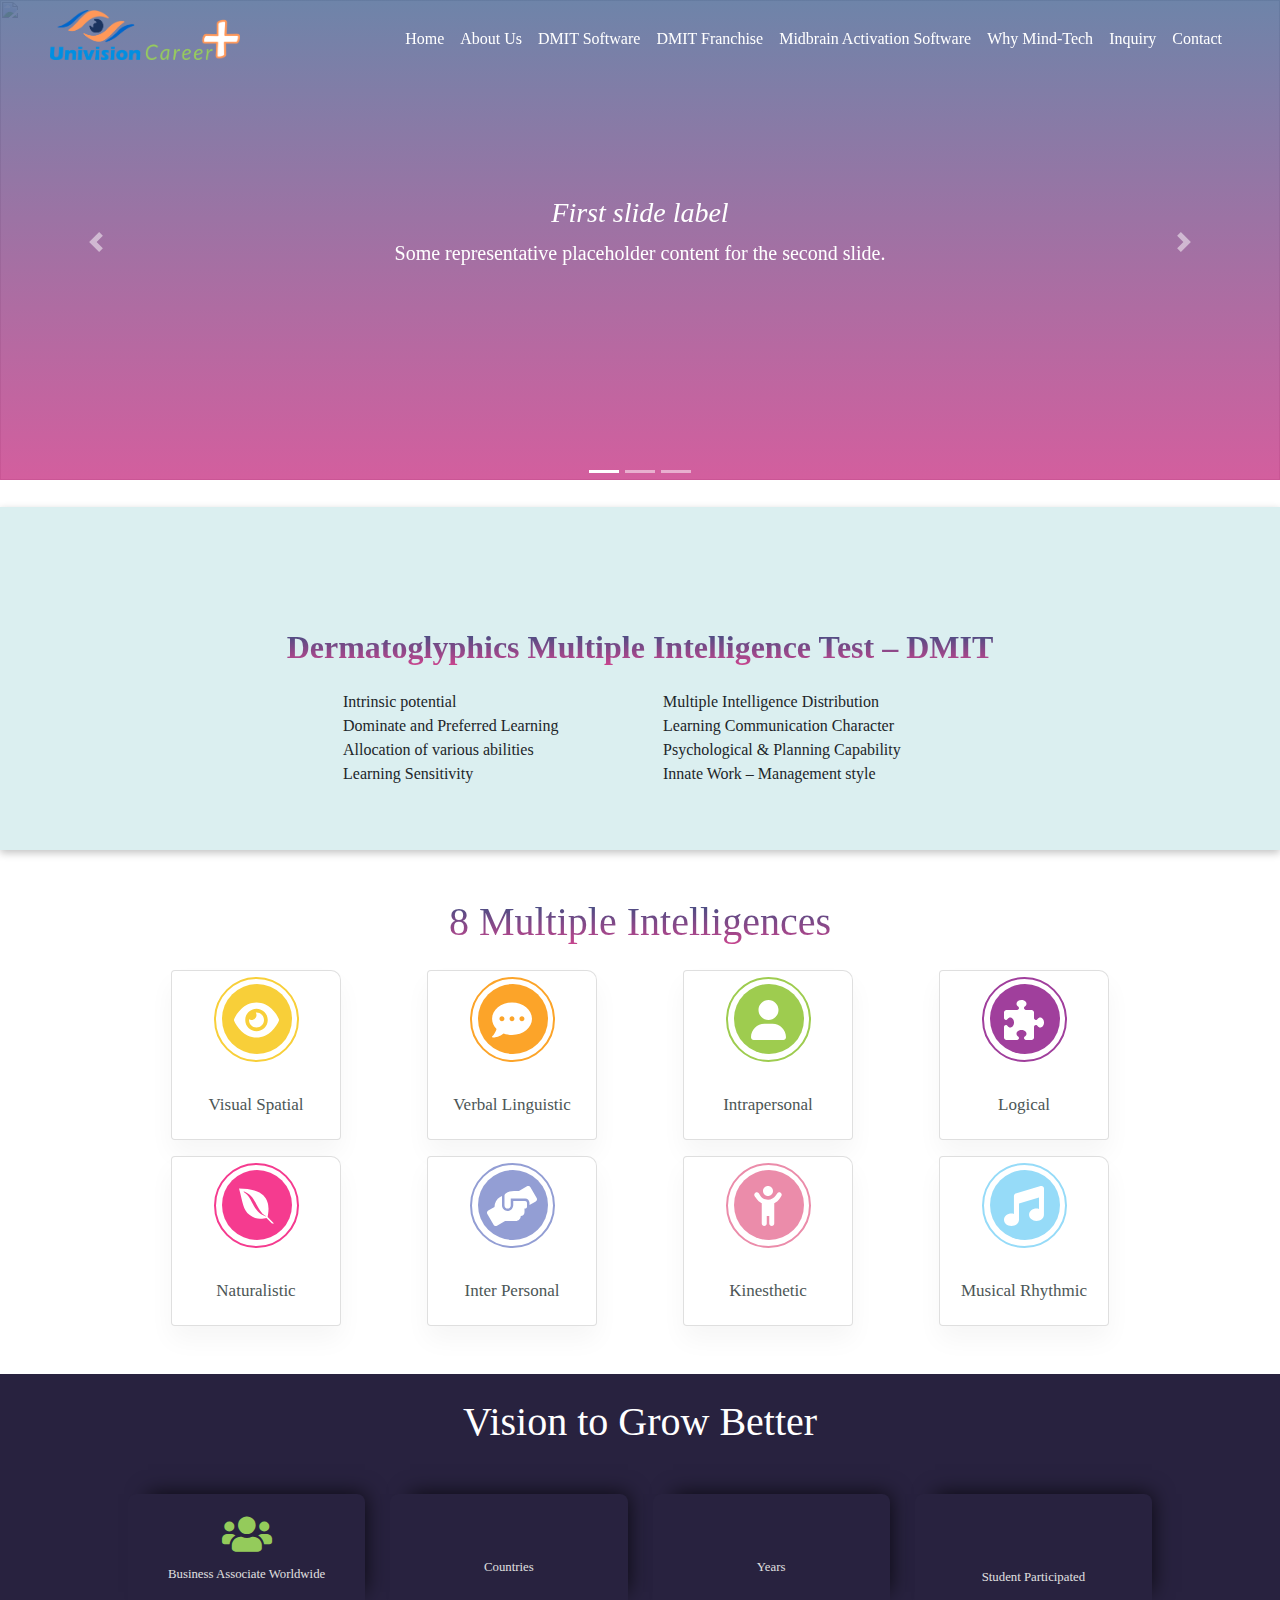
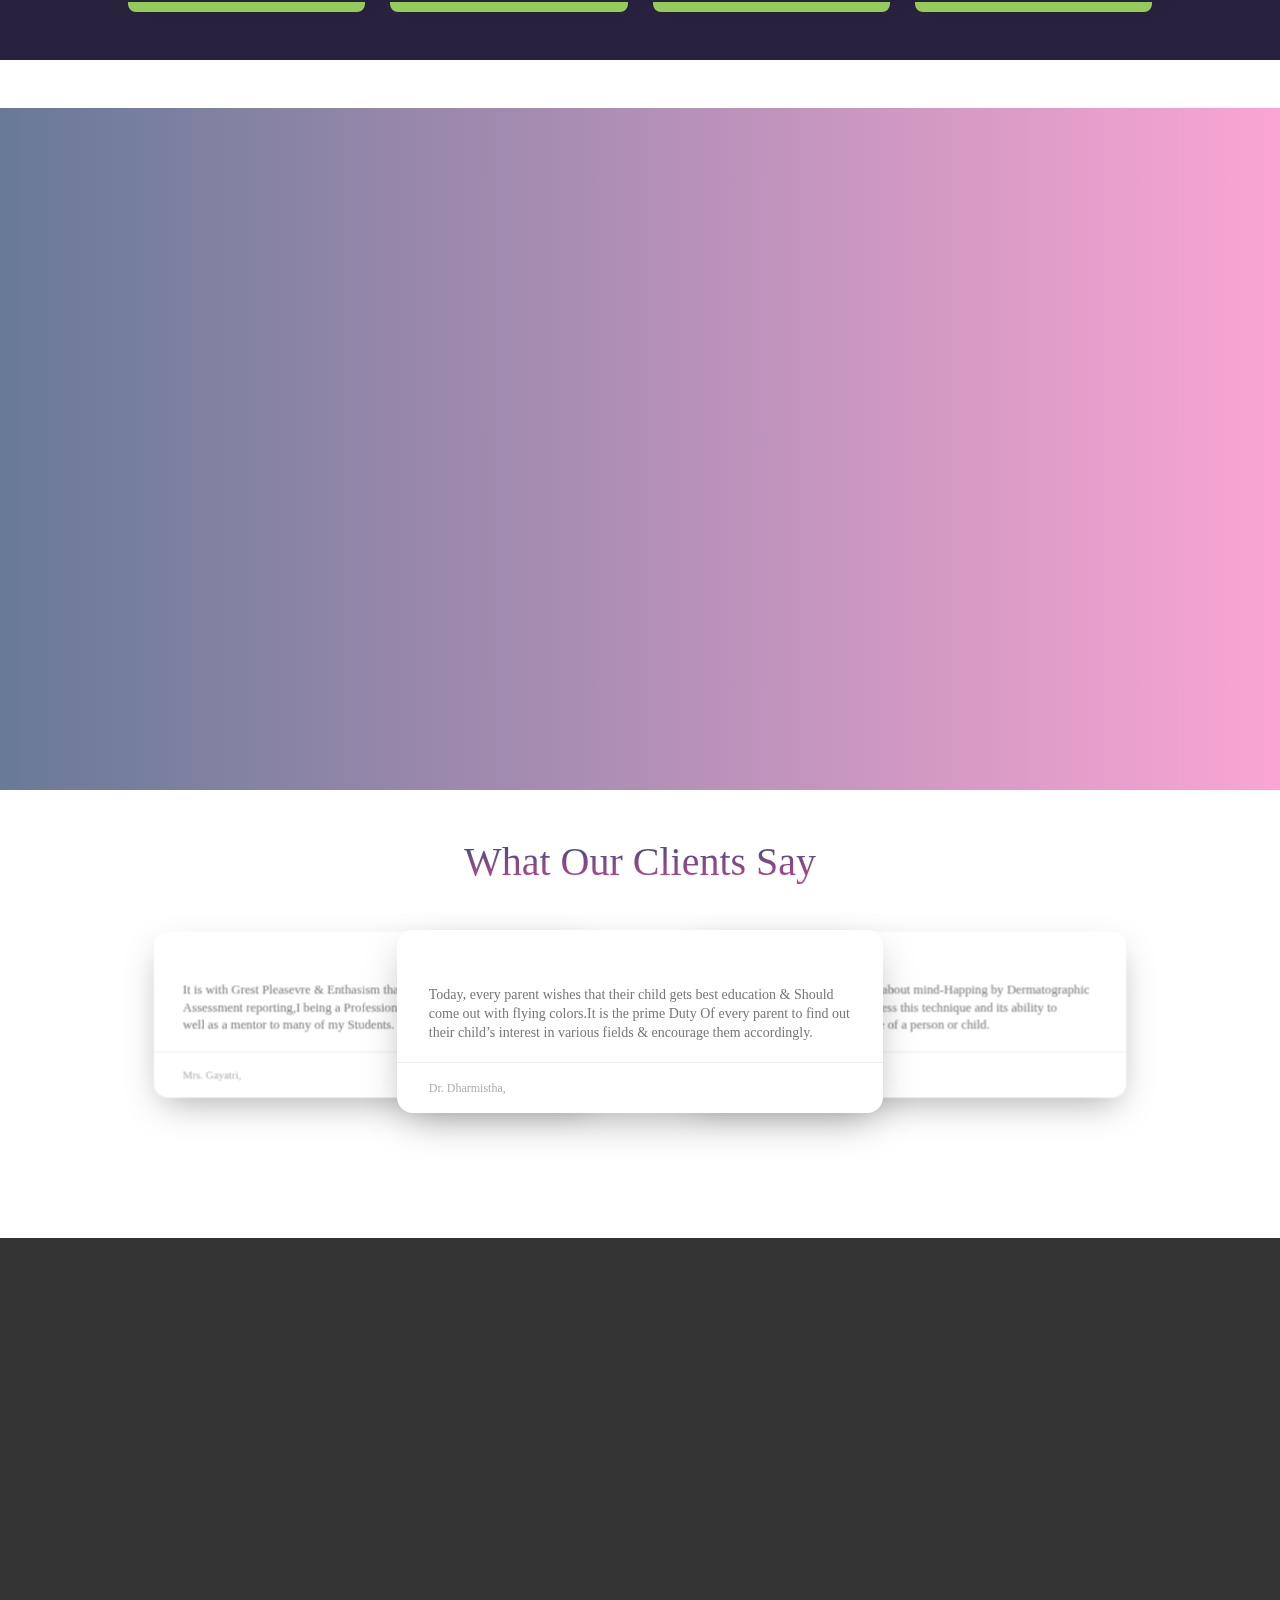
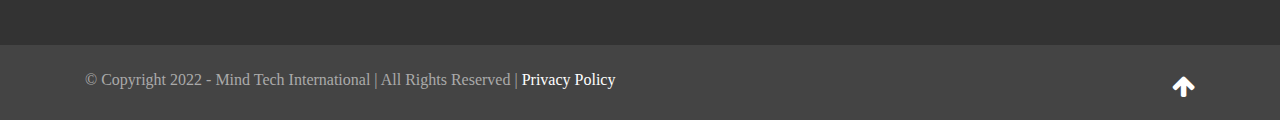
==== commit 3fe1aca5: "padding" ====
--- a/index.html
+++ b/index.html
@@ -172,7 +172,7 @@
 -->
 
 
-	  <div class="container-fluid mt-4 mb-5 pb-4 pt-4  " id="about-dmit">
+	  <div class="container-fluid mt-4 mb-5" id="about-dmit">
 		<div class="row justify-content-center">
 			<div class="col d-flex flex-column align-items-center">
 				<h2 class="mb-4 text-align-center wow fadeInRight derma">Dermatoglyphics Multiple Intelligence Test – DMIT
--- a/css/styles.css
+++ b/css/styles.css
@@ -1036,6 +1036,8 @@
 #about-dmit {
     background-color: #dbeff0;
     box-shadow: rgba(0, 0, 0, 0.24) 0px 3px 8px;
+    padding-top:4rem;
+    padding-bottom:4rem;
 }
 
 #profit {
